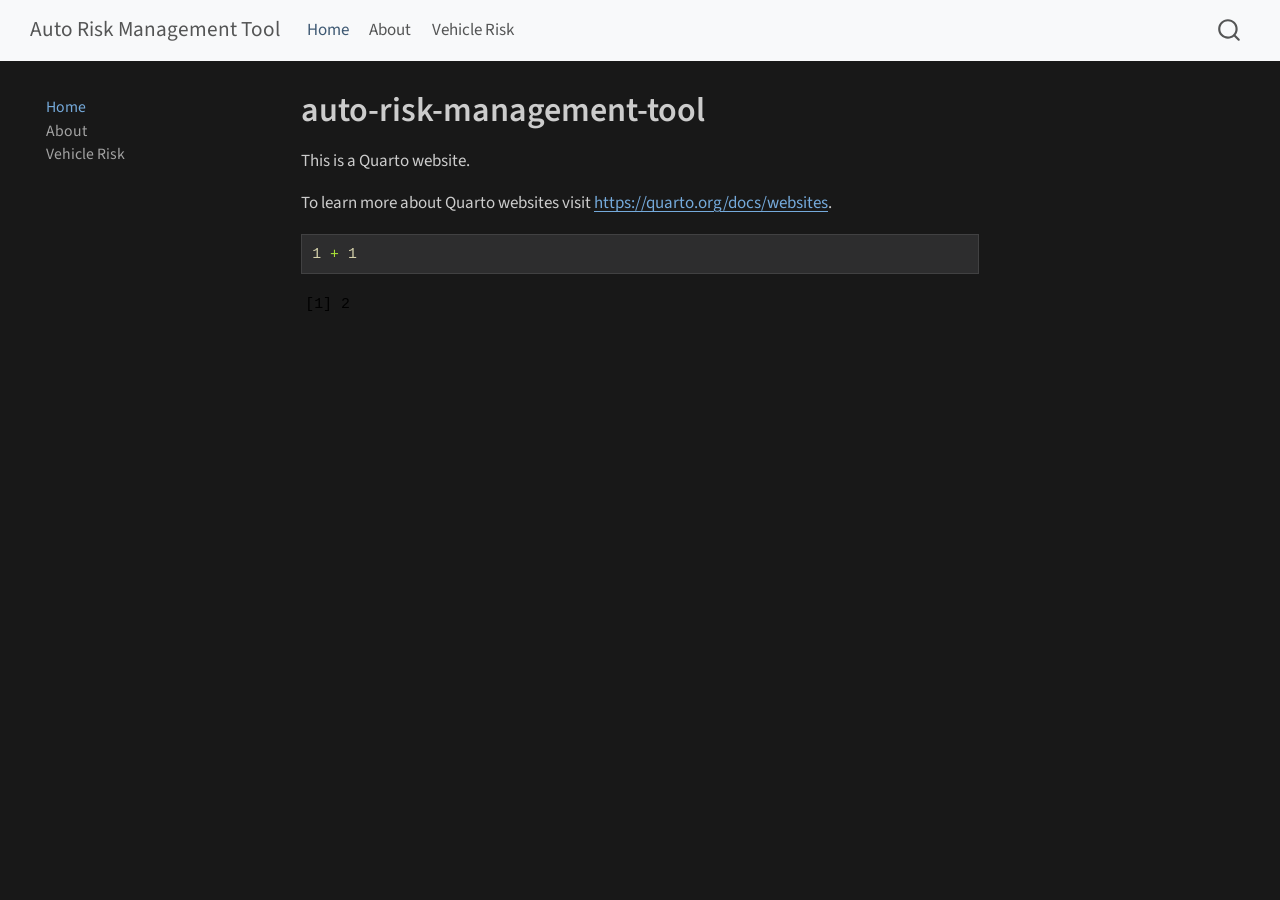
==== index.html @ 2847712d "Built site for gh-pages" ====
<!DOCTYPE html>
<html xmlns="http://www.w3.org/1999/xhtml" lang="en" xml:lang="en"><head>

<meta charset="utf-8">
<meta name="generator" content="quarto-1.8.27">

<meta name="viewport" content="width=device-width, initial-scale=1.0, user-scalable=yes">


<title>auto-risk-management-tool – Auto Risk Management Tool</title>
<style>
code{white-space: pre-wrap;}
span.smallcaps{font-variant: small-caps;}
div.columns{display: flex; gap: min(4vw, 1.5em);}
div.column{flex: auto; overflow-x: auto;}
div.hanging-indent{margin-left: 1.5em; text-indent: -1.5em;}
ul.task-list{list-style: none;}
ul.task-list li input[type="checkbox"] {
  width: 0.8em;
  margin: 0 0.8em 0.2em -1em; /* quarto-specific, see https://github.com/quarto-dev/quarto-cli/issues/4556 */ 
  vertical-align: middle;
}
/* CSS for syntax highlighting */
html { -webkit-text-size-adjust: 100%; }
pre > code.sourceCode { white-space: pre; position: relative; }
pre > code.sourceCode > span { display: inline-block; line-height: 1.25; }
pre > code.sourceCode > span:empty { height: 1.2em; }
.sourceCode { overflow: visible; }
code.sourceCode > span { color: inherit; text-decoration: inherit; }
div.sourceCode { margin: 1em 0; }
pre.sourceCode { margin: 0; }
@media screen {
div.sourceCode { overflow: auto; }
}
@media print {
pre > code.sourceCode { white-space: pre-wrap; }
pre > code.sourceCode > span { text-indent: -5em; padding-left: 5em; }
}
pre.numberSource code
  { counter-reset: source-line 0; }
pre.numberSource code > span
  { position: relative; left: -4em; counter-increment: source-line; }
pre.numberSource code > span > a:first-child::before
  { content: counter(source-line);
    position: relative; left: -1em; text-align: right; vertical-align: baseline;
    border: none; display: inline-block;
    -webkit-touch-callout: none; -webkit-user-select: none;
    -khtml-user-select: none; -moz-user-select: none;
    -ms-user-select: none; user-select: none;
    padding: 0 4px; width: 4em;
  }
pre.numberSource { margin-left: 3em;  padding-left: 4px; }
div.sourceCode
  {   }
@media screen {
pre > code.sourceCode > span > a:first-child::before { text-decoration: underline; }
}
</style>


<script src="site_libs/quarto-nav/quarto-nav.js"></script>
<script src="site_libs/quarto-nav/headroom.min.js"></script>
<script src="site_libs/clipboard/clipboard.min.js"></script>
<script src="site_libs/quarto-search/autocomplete.umd.js"></script>
<script src="site_libs/quarto-search/fuse.min.js"></script>
<script src="site_libs/quarto-search/quarto-search.js"></script>
<meta name="quarto:offset" content="./">
<script src="site_libs/quarto-html/quarto.js" type="module"></script>
<script src="site_libs/quarto-html/tabsets/tabsets.js" type="module"></script>
<script src="site_libs/quarto-html/axe/axe-check.js" type="module"></script>
<script src="site_libs/quarto-html/popper.min.js"></script>
<script src="site_libs/quarto-html/tippy.umd.min.js"></script>
<script src="site_libs/quarto-html/anchor.min.js"></script>
<link href="site_libs/quarto-html/tippy.css" rel="stylesheet">
<link href="site_libs/quarto-html/quarto-syntax-highlighting-dark-4d9afe2b8d18ee9fa5d0d57b5ed4214d.css" rel="stylesheet" id="quarto-text-highlighting-styles">
<script src="site_libs/bootstrap/bootstrap.min.js"></script>
<link href="site_libs/bootstrap/bootstrap-icons.css" rel="stylesheet">
<link href="site_libs/bootstrap/bootstrap-e0e525fa30694864932224ddb7208906.min.css" rel="stylesheet" append-hash="true" id="quarto-bootstrap" data-mode="dark">
<script id="quarto-search-options" type="application/json">{
  "location": "navbar",
  "copy-button": false,
  "collapse-after": 3,
  "panel-placement": "end",
  "type": "overlay",
  "limit": 50,
  "keyboard-shortcut": [
    "f",
    "/",
    "s"
  ],
  "show-item-context": false,
  "language": {
    "search-no-results-text": "No results",
    "search-matching-documents-text": "matching documents",
    "search-copy-link-title": "Copy link to search",
    "search-hide-matches-text": "Hide additional matches",
    "search-more-match-text": "more match in this document",
    "search-more-matches-text": "more matches in this document",
    "search-clear-button-title": "Clear",
    "search-text-placeholder": "",
    "search-detached-cancel-button-title": "Cancel",
    "search-submit-button-title": "Submit",
    "search-label": "Search"
  }
}</script>


</head>

<body class="nav-sidebar floating nav-fixed quarto-light">

<div id="quarto-search-results"></div>
  <header id="quarto-header" class="headroom fixed-top">
    <nav class="navbar navbar-expand-lg " data-bs-theme="dark">
      <div class="navbar-container container-fluid">
      <div class="navbar-brand-container mx-auto">
    <a class="navbar-brand" href="./index.html">
    <span class="navbar-title">Auto Risk Management Tool</span>
    </a>
  </div>
            <div id="quarto-search" class="" title="Search"></div>
          <button class="navbar-toggler" type="button" data-bs-toggle="collapse" data-bs-target="#navbarCollapse" aria-controls="navbarCollapse" role="menu" aria-expanded="false" aria-label="Toggle navigation" onclick="if (window.quartoToggleHeadroom) { window.quartoToggleHeadroom(); }">
  <span class="navbar-toggler-icon"></span>
</button>
          <div class="collapse navbar-collapse" id="navbarCollapse">
            <ul class="navbar-nav navbar-nav-scroll me-auto">
  <li class="nav-item">
    <a class="nav-link active" href="./index.html" aria-current="page"> 
<span class="menu-text">Home</span></a>
  </li>  
  <li class="nav-item">
    <a class="nav-link" href="./about.html"> 
<span class="menu-text">About</span></a>
  </li>  
  <li class="nav-item">
    <a class="nav-link" href="./vehicle-risk.html"> 
<span class="menu-text">Vehicle Risk</span></a>
  </li>  
</ul>
          </div> <!-- /navcollapse -->
            <div class="quarto-navbar-tools">
</div>
      </div> <!-- /container-fluid -->
    </nav>
  <nav class="quarto-secondary-nav">
    <div class="container-fluid d-flex">
      <button type="button" class="quarto-btn-toggle btn" data-bs-toggle="collapse" role="button" data-bs-target=".quarto-sidebar-collapse-item" aria-controls="quarto-sidebar" aria-expanded="false" aria-label="Toggle sidebar navigation" onclick="if (window.quartoToggleHeadroom) { window.quartoToggleHeadroom(); }">
        <i class="bi bi-layout-text-sidebar-reverse"></i>
      </button>
        <nav class="quarto-page-breadcrumbs" aria-label="breadcrumb"><ol class="breadcrumb"><li class="breadcrumb-item"><a href="./index.html">Home</a></li></ol></nav>
        <a class="flex-grow-1" role="navigation" data-bs-toggle="collapse" data-bs-target=".quarto-sidebar-collapse-item" aria-controls="quarto-sidebar" aria-expanded="false" aria-label="Toggle sidebar navigation" onclick="if (window.quartoToggleHeadroom) { window.quartoToggleHeadroom(); }">      
        </a>
    </div>
  </nav>
</header>
<!-- content -->
<div id="quarto-content" class="quarto-container page-columns page-rows-contents page-layout-article page-navbar">
<!-- sidebar -->
  <nav id="quarto-sidebar" class="sidebar collapse collapse-horizontal quarto-sidebar-collapse-item sidebar-navigation floating overflow-auto">
    <div class="sidebar-menu-container"> 
    <ul class="list-unstyled mt-1">
        <li class="sidebar-item">
  <div class="sidebar-item-container"> 
  <a href="./index.html" class="sidebar-item-text sidebar-link active">
 <span class="menu-text">Home</span></a>
  </div>
</li>
        <li class="sidebar-item">
  <div class="sidebar-item-container"> 
  <a href="./about.html" class="sidebar-item-text sidebar-link">
 <span class="menu-text">About</span></a>
  </div>
</li>
        <li class="sidebar-item">
  <div class="sidebar-item-container"> 
  <a href="./vehicle-risk.html" class="sidebar-item-text sidebar-link">
 <span class="menu-text">Vehicle Risk</span></a>
  </div>
</li>
    </ul>
    </div>
</nav>
<div id="quarto-sidebar-glass" class="quarto-sidebar-collapse-item" data-bs-toggle="collapse" data-bs-target=".quarto-sidebar-collapse-item"></div>
<!-- margin-sidebar -->
    <div id="quarto-margin-sidebar" class="sidebar margin-sidebar zindex-bottom">
        
    </div>
<!-- main -->
<main class="content" id="quarto-document-content">

<header id="title-block-header" class="quarto-title-block default">
<div class="quarto-title">
<h1 class="title">auto-risk-management-tool</h1>
</div>



<div class="quarto-title-meta">

    
  
    
  </div>
  


</header>


<p>This is a Quarto website.</p>
<p>To learn more about Quarto websites visit <a href="https://quarto.org/docs/websites" class="uri">https://quarto.org/docs/websites</a>.</p>
<div class="cell">
<div class="code-copy-outer-scaffold"><div class="sourceCode cell-code" id="cb1"><pre class="sourceCode r code-with-copy"><code class="sourceCode r"><span id="cb1-1"><a href="#cb1-1" aria-hidden="true" tabindex="-1"></a><span class="dv">1</span> <span class="sc">+</span> <span class="dv">1</span></span></code></pre></div><button title="Copy to Clipboard" class="code-copy-button"><i class="bi"></i></button></div>
<div class="cell-output cell-output-stdout">
<pre><code>[1] 2</code></pre>
</div>
</div>



</main> <!-- /main -->
<script id="quarto-html-after-body" type="application/javascript">
  window.document.addEventListener("DOMContentLoaded", function (event) {
    const icon = "";
    const anchorJS = new window.AnchorJS();
    anchorJS.options = {
      placement: 'right',
      icon: icon
    };
    anchorJS.add('.anchored');
    const isCodeAnnotation = (el) => {
      for (const clz of el.classList) {
        if (clz.startsWith('code-annotation-')) {                     
          return true;
        }
      }
      return false;
    }
    const onCopySuccess = function(e) {
      // button target
      const button = e.trigger;
      // don't keep focus
      button.blur();
      // flash "checked"
      button.classList.add('code-copy-button-checked');
      var currentTitle = button.getAttribute("title");
      button.setAttribute("title", "Copied!");
      let tooltip;
      if (window.bootstrap) {
        button.setAttribute("data-bs-toggle", "tooltip");
        button.setAttribute("data-bs-placement", "left");
        button.setAttribute("data-bs-title", "Copied!");
        tooltip = new bootstrap.Tooltip(button, 
          { trigger: "manual", 
            customClass: "code-copy-button-tooltip",
            offset: [0, -8]});
        tooltip.show();    
      }
      setTimeout(function() {
        if (tooltip) {
          tooltip.hide();
          button.removeAttribute("data-bs-title");
          button.removeAttribute("data-bs-toggle");
          button.removeAttribute("data-bs-placement");
        }
        button.setAttribute("title", currentTitle);
        button.classList.remove('code-copy-button-checked');
      }, 1000);
      // clear code selection
      e.clearSelection();
    }
    const getTextToCopy = function(trigger) {
      const outerScaffold = trigger.parentElement.cloneNode(true);
      const codeEl = outerScaffold.querySelector('code');
      for (const childEl of codeEl.children) {
        if (isCodeAnnotation(childEl)) {
          childEl.remove();
        }
      }
      return codeEl.innerText;
    }
    const clipboard = new window.ClipboardJS('.code-copy-button:not([data-in-quarto-modal])', {
      text: getTextToCopy
    });
    clipboard.on('success', onCopySuccess);
    if (window.document.getElementById('quarto-embedded-source-code-modal')) {
      const clipboardModal = new window.ClipboardJS('.code-copy-button[data-in-quarto-modal]', {
        text: getTextToCopy,
        container: window.document.getElementById('quarto-embedded-source-code-modal')
      });
      clipboardModal.on('success', onCopySuccess);
    }
      var localhostRegex = new RegExp(/^(?:http|https):\/\/localhost\:?[0-9]*\//);
      var mailtoRegex = new RegExp(/^mailto:/);
        var filterRegex = new RegExp("https:\/\/haleymcdowell\.github\.io\/auto-risk-management-tool\/");
      var isInternal = (href) => {
          return filterRegex.test(href) || localhostRegex.test(href) || mailtoRegex.test(href);
      }
      // Inspect non-navigation links and adorn them if external
     var links = window.document.querySelectorAll('a[href]:not(.nav-link):not(.navbar-brand):not(.toc-action):not(.sidebar-link):not(.sidebar-item-toggle):not(.pagination-link):not(.no-external):not([aria-hidden]):not(.dropdown-item):not(.quarto-navigation-tool):not(.about-link)');
      for (var i=0; i<links.length; i++) {
        const link = links[i];
        if (!isInternal(link.href)) {
          // undo the damage that might have been done by quarto-nav.js in the case of
          // links that we want to consider external
          if (link.dataset.originalHref !== undefined) {
            link.href = link.dataset.originalHref;
          }
        }
      }
    function tippyHover(el, contentFn, onTriggerFn, onUntriggerFn) {
      const config = {
        allowHTML: true,
        maxWidth: 500,
        delay: 100,
        arrow: false,
        appendTo: function(el) {
            return el.parentElement;
        },
        interactive: true,
        interactiveBorder: 10,
        theme: 'quarto',
        placement: 'bottom-start',
      };
      if (contentFn) {
        config.content = contentFn;
      }
      if (onTriggerFn) {
        config.onTrigger = onTriggerFn;
      }
      if (onUntriggerFn) {
        config.onUntrigger = onUntriggerFn;
      }
      window.tippy(el, config); 
    }
    const noterefs = window.document.querySelectorAll('a[role="doc-noteref"]');
    for (var i=0; i<noterefs.length; i++) {
      const ref = noterefs[i];
      tippyHover(ref, function() {
        // use id or data attribute instead here
        let href = ref.getAttribute('data-footnote-href') || ref.getAttribute('href');
        try { href = new URL(href).hash; } catch {}
        const id = href.replace(/^#\/?/, "");
        const note = window.document.getElementById(id);
        if (note) {
          return note.innerHTML;
        } else {
          return "";
        }
      });
    }
    const xrefs = window.document.querySelectorAll('a.quarto-xref');
    const processXRef = (id, note) => {
      // Strip column container classes
      const stripColumnClz = (el) => {
        el.classList.remove("page-full", "page-columns");
        if (el.children) {
          for (const child of el.children) {
            stripColumnClz(child);
          }
        }
      }
      stripColumnClz(note)
      if (id === null || id.startsWith('sec-')) {
        // Special case sections, only their first couple elements
        const container = document.createElement("div");
        if (note.children && note.children.length > 2) {
          container.appendChild(note.children[0].cloneNode(true));
          for (let i = 1; i < note.children.length; i++) {
            const child = note.children[i];
            if (child.tagName === "P" && child.innerText === "") {
              continue;
            } else {
              container.appendChild(child.cloneNode(true));
              break;
            }
          }
          if (window.Quarto?.typesetMath) {
            window.Quarto.typesetMath(container);
          }
          return container.innerHTML
        } else {
          if (window.Quarto?.typesetMath) {
            window.Quarto.typesetMath(note);
          }
          return note.innerHTML;
        }
      } else {
        // Remove any anchor links if they are present
        const anchorLink = note.querySelector('a.anchorjs-link');
        if (anchorLink) {
          anchorLink.remove();
        }
        if (window.Quarto?.typesetMath) {
          window.Quarto.typesetMath(note);
        }
        if (note.classList.contains("callout")) {
          return note.outerHTML;
        } else {
          return note.innerHTML;
        }
      }
    }
    for (var i=0; i<xrefs.length; i++) {
      const xref = xrefs[i];
      tippyHover(xref, undefined, function(instance) {
        instance.disable();
        let url = xref.getAttribute('href');
        let hash = undefined; 
        if (url.startsWith('#')) {
          hash = url;
        } else {
          try { hash = new URL(url).hash; } catch {}
        }
        if (hash) {
          const id = hash.replace(/^#\/?/, "");
          const note = window.document.getElementById(id);
          if (note !== null) {
            try {
              const html = processXRef(id, note.cloneNode(true));
              instance.setContent(html);
            } finally {
              instance.enable();
              instance.show();
            }
          } else {
            // See if we can fetch this
            fetch(url.split('#')[0])
            .then(res => res.text())
            .then(html => {
              const parser = new DOMParser();
              const htmlDoc = parser.parseFromString(html, "text/html");
              const note = htmlDoc.getElementById(id);
              if (note !== null) {
                const html = processXRef(id, note);
                instance.setContent(html);
              } 
            }).finally(() => {
              instance.enable();
              instance.show();
            });
          }
        } else {
          // See if we can fetch a full url (with no hash to target)
          // This is a special case and we should probably do some content thinning / targeting
          fetch(url)
          .then(res => res.text())
          .then(html => {
            const parser = new DOMParser();
            const htmlDoc = parser.parseFromString(html, "text/html");
            const note = htmlDoc.querySelector('main.content');
            if (note !== null) {
              // This should only happen for chapter cross references
              // (since there is no id in the URL)
              // remove the first header
              if (note.children.length > 0 && note.children[0].tagName === "HEADER") {
                note.children[0].remove();
              }
              const html = processXRef(null, note);
              instance.setContent(html);
            } 
          }).finally(() => {
            instance.enable();
            instance.show();
          });
        }
      }, function(instance) {
      });
    }
        let selectedAnnoteEl;
        const selectorForAnnotation = ( cell, annotation) => {
          let cellAttr = 'data-code-cell="' + cell + '"';
          let lineAttr = 'data-code-annotation="' +  annotation + '"';
          const selector = 'span[' + cellAttr + '][' + lineAttr + ']';
          return selector;
        }
        const selectCodeLines = (annoteEl) => {
          const doc = window.document;
          const targetCell = annoteEl.getAttribute("data-target-cell");
          const targetAnnotation = annoteEl.getAttribute("data-target-annotation");
          const annoteSpan = window.document.querySelector(selectorForAnnotation(targetCell, targetAnnotation));
          const lines = annoteSpan.getAttribute("data-code-lines").split(",");
          const lineIds = lines.map((line) => {
            return targetCell + "-" + line;
          })
          let top = null;
          let height = null;
          let parent = null;
          if (lineIds.length > 0) {
              //compute the position of the single el (top and bottom and make a div)
              const el = window.document.getElementById(lineIds[0]);
              top = el.offsetTop;
              height = el.offsetHeight;
              parent = el.parentElement.parentElement;
            if (lineIds.length > 1) {
              const lastEl = window.document.getElementById(lineIds[lineIds.length - 1]);
              const bottom = lastEl.offsetTop + lastEl.offsetHeight;
              height = bottom - top;
            }
            if (top !== null && height !== null && parent !== null) {
              // cook up a div (if necessary) and position it 
              let div = window.document.getElementById("code-annotation-line-highlight");
              if (div === null) {
                div = window.document.createElement("div");
                div.setAttribute("id", "code-annotation-line-highlight");
                div.style.position = 'absolute';
                parent.appendChild(div);
              }
              div.style.top = top - 2 + "px";
              div.style.height = height + 4 + "px";
              div.style.left = 0;
              let gutterDiv = window.document.getElementById("code-annotation-line-highlight-gutter");
              if (gutterDiv === null) {
                gutterDiv = window.document.createElement("div");
                gutterDiv.setAttribute("id", "code-annotation-line-highlight-gutter");
                gutterDiv.style.position = 'absolute';
                const codeCell = window.document.getElementById(targetCell);
                const gutter = codeCell.querySelector('.code-annotation-gutter');
                gutter.appendChild(gutterDiv);
              }
              gutterDiv.style.top = top - 2 + "px";
              gutterDiv.style.height = height + 4 + "px";
            }
            selectedAnnoteEl = annoteEl;
          }
        };
        const unselectCodeLines = () => {
          const elementsIds = ["code-annotation-line-highlight", "code-annotation-line-highlight-gutter"];
          elementsIds.forEach((elId) => {
            const div = window.document.getElementById(elId);
            if (div) {
              div.remove();
            }
          });
          selectedAnnoteEl = undefined;
        };
          // Handle positioning of the toggle
      window.addEventListener(
        "resize",
        throttle(() => {
          elRect = undefined;
          if (selectedAnnoteEl) {
            selectCodeLines(selectedAnnoteEl);
          }
        }, 10)
      );
      function throttle(fn, ms) {
      let throttle = false;
      let timer;
        return (...args) => {
          if(!throttle) { // first call gets through
              fn.apply(this, args);
              throttle = true;
          } else { // all the others get throttled
              if(timer) clearTimeout(timer); // cancel #2
              timer = setTimeout(() => {
                fn.apply(this, args);
                timer = throttle = false;
              }, ms);
          }
        };
      }
        // Attach click handler to the DT
        const annoteDls = window.document.querySelectorAll('dt[data-target-cell]');
        for (const annoteDlNode of annoteDls) {
          annoteDlNode.addEventListener('click', (event) => {
            const clickedEl = event.target;
            if (clickedEl !== selectedAnnoteEl) {
              unselectCodeLines();
              const activeEl = window.document.querySelector('dt[data-target-cell].code-annotation-active');
              if (activeEl) {
                activeEl.classList.remove('code-annotation-active');
              }
              selectCodeLines(clickedEl);
              clickedEl.classList.add('code-annotation-active');
            } else {
              // Unselect the line
              unselectCodeLines();
              clickedEl.classList.remove('code-annotation-active');
            }
          });
        }
    const findCites = (el) => {
      const parentEl = el.parentElement;
      if (parentEl) {
        const cites = parentEl.dataset.cites;
        if (cites) {
          return {
            el,
            cites: cites.split(' ')
          };
        } else {
          return findCites(el.parentElement)
        }
      } else {
        return undefined;
      }
    };
    var bibliorefs = window.document.querySelectorAll('a[role="doc-biblioref"]');
    for (var i=0; i<bibliorefs.length; i++) {
      const ref = bibliorefs[i];
      const citeInfo = findCites(ref);
      if (citeInfo) {
        tippyHover(citeInfo.el, function() {
          var popup = window.document.createElement('div');
          citeInfo.cites.forEach(function(cite) {
            var citeDiv = window.document.createElement('div');
            citeDiv.classList.add('hanging-indent');
            citeDiv.classList.add('csl-entry');
            var biblioDiv = window.document.getElementById('ref-' + cite);
            if (biblioDiv) {
              citeDiv.innerHTML = biblioDiv.innerHTML;
            }
            popup.appendChild(citeDiv);
          });
          return popup.innerHTML;
        });
      }
    }
  });
  </script>
</div> <!-- /content -->




</body></html>
---- site_libs/quarto-html/tippy.css ----
.tippy-box[data-animation=fade][data-state=hidden]{opacity:0}[data-tippy-root]{max-width:calc(100vw - 10px)}.tippy-box{position:relative;background-color:#333;color:#fff;border-radius:4px;font-size:14px;line-height:1.4;white-space:normal;outline:0;transition-property:transform,visibility,opacity}.tippy-box[data-placement^=top]>.tippy-arrow{bottom:0}.tippy-box[data-placement^=top]>.tippy-arrow:before{bottom:-7px;left:0;border-width:8px 8px 0;border-top-color:initial;transform-origin:center top}.tippy-box[data-placement^=bottom]>.tippy-arrow{top:0}.tippy-box[data-placement^=bottom]>.tippy-arrow:before{top:-7px;left:0;border-width:0 8px 8px;border-bottom-color:initial;transform-origin:center bottom}.tippy-box[data-placement^=left]>.tippy-arrow{right:0}.tippy-box[data-placement^=left]>.tippy-arrow:before{border-width:8px 0 8px 8px;border-left-color:initial;right:-7px;transform-origin:center left}.tippy-box[data-placement^=right]>.tippy-arrow{left:0}.tippy-box[data-placement^=right]>.tippy-arrow:before{left:-7px;border-width:8px 8px 8px 0;border-right-color:initial;transform-origin:center right}.tippy-box[data-inertia][data-state=visible]{transition-timing-function:cubic-bezier(.54,1.5,.38,1.11)}.tippy-arrow{width:16px;height:16px;color:#333}.tippy-arrow:before{content:"";position:absolute;border-color:transparent;border-style:solid}.tippy-content{position:relative;padding:5px 9px;z-index:1}
---- site_libs/quarto-html/quarto-syntax-highlighting-dark-4d9afe2b8d18ee9fa5d0d57b5ed4214d.css ----
/* quarto syntax highlight colors */
:root {
  --quarto-hl-al-color: #f07178;
  --quarto-hl-an-color: #d4d0ab;
  --quarto-hl-at-color: #00e0e0;
  --quarto-hl-bn-color: #d4d0ab;
  --quarto-hl-bu-color: #abe338;
  --quarto-hl-ch-color: #abe338;
  --quarto-hl-co-color: #f8f8f2;
  --quarto-hl-cv-color: #ffd700;
  --quarto-hl-cn-color: #ffd700;
  --quarto-hl-cf-color: #ffa07a;
  --quarto-hl-dt-color: #ffa07a;
  --quarto-hl-dv-color: #d4d0ab;
  --quarto-hl-do-color: #f8f8f2;
  --quarto-hl-er-color: #f07178;
  --quarto-hl-ex-color: #00e0e0;
  --quarto-hl-fl-color: #d4d0ab;
  --quarto-hl-fu-color: #ffa07a;
  --quarto-hl-im-color: #abe338;
  --quarto-hl-in-color: #d4d0ab;
  --quarto-hl-kw-color: #ffa07a;
  --quarto-hl-op-color: #ffa07a;
  --quarto-hl-ot-color: #00e0e0;
  --quarto-hl-pp-color: #dcc6e0;
  --quarto-hl-re-color: #00e0e0;
  --quarto-hl-sc-color: #abe338;
  --quarto-hl-ss-color: #abe338;
  --quarto-hl-st-color: #abe338;
  --quarto-hl-va-color: #00e0e0;
  --quarto-hl-vs-color: #abe338;
  --quarto-hl-wa-color: #dcc6e0;
}

/* other quarto variables */
:root {
  --quarto-font-monospace: SFMono-Regular, Menlo, Monaco, Consolas, "Liberation Mono", "Courier New", monospace;
}

/* syntax highlight based on Pandoc's rules */
pre > code.sourceCode > span {
  color: #f8f8f2;
}

code.sourceCode > span {
  color: #f8f8f2;
}

div.sourceCode,
div.sourceCode pre.sourceCode {
  color: #f8f8f2;
}

/* Normal */
code span {
  color: #f8f8f2;
}

/* Alert */
code span.al {
  color: #f07178;
}

/* Annotation */
code span.an {
  color: #d4d0ab;
}

/* Attribute */
code span.at {
  color: #00e0e0;
}

/* BaseN */
code span.bn {
  color: #d4d0ab;
}

/* BuiltIn */
code span.bu {
  color: #abe338;
}

/* ControlFlow */
code span.cf {
  font-weight: bold;
  color: #ffa07a;
}

/* Char */
code span.ch {
  color: #abe338;
}

/* Constant */
code span.cn {
  color: #ffd700;
}

/* Comment */
code span.co {
  font-style: italic;
  color: #f8f8f2;
}

/* CommentVar */
code span.cv {
  color: #ffd700;
}

/* Documentation */
code span.do {
  color: #f8f8f2;
}

/* DataType */
code span.dt {
  color: #ffa07a;
}

/* DecVal */
code span.dv {
  color: #d4d0ab;
}

/* Error */
code span.er {
  color: #f07178;
  text-decoration: underline;
}

/* Extension */
code span.ex {
  font-weight: bold;
  color: #00e0e0;
}

/* Float */
code span.fl {
  color: #d4d0ab;
}

/* Function */
code span.fu {
  color: #ffa07a;
}

/* Import */
code span.im {
  color: #abe338;
}

/* Information */
code span.in {
  color: #d4d0ab;
}

/* Keyword */
code span.kw {
  font-weight: bold;
  color: #ffa07a;
}

/* Operator */
code span.op {
  color: #ffa07a;
}

/* Other */
code span.ot {
  color: #00e0e0;
}

/* Preprocessor */
code span.pp {
  color: #dcc6e0;
}

/* RegionMarker */
code span.re {
  background-color: #f8f8f2;
  color: #00e0e0;
}

/* SpecialChar */
code span.sc {
  color: #abe338;
}

/* SpecialString */
code span.ss {
  color: #abe338;
}

/* String */
code span.st {
  color: #abe338;
}

/* Variable */
code span.va {
  color: #00e0e0;
}

/* VerbatimString */
code span.vs {
  color: #abe338;
}

/* Warning */
code span.wa {
  color: #dcc6e0;
}

.prevent-inlining {
  content: "</";
}

/*# sourceMappingURL=86edf53ecdff796acf02dbceed379426.css.map */
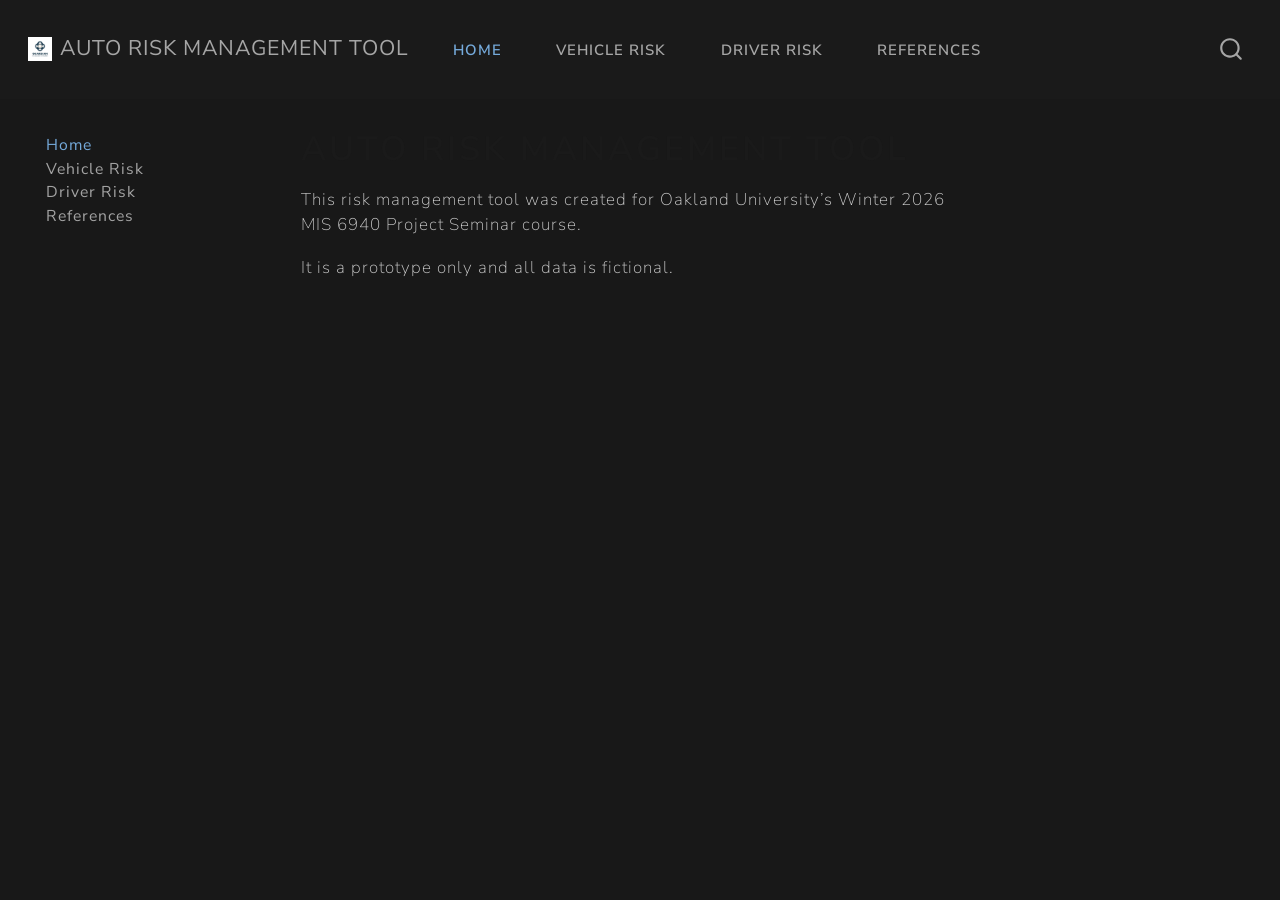
==== commit c9fda8f5: "Built site for gh-pages" ====
--- a/index.html
+++ b/index.html
@@ -7,7 +7,7 @@
 <meta name="viewport" content="width=device-width, initial-scale=1.0, user-scalable=yes">
 
 
-<title>auto-risk-management-tool – Auto Risk Management Tool</title>
+<title>Auto Risk Management Tool</title>
 <style>
 code{white-space: pre-wrap;}
 span.smallcaps{font-variant: small-caps;}
@@ -19,41 +19,6 @@
   width: 0.8em;
   margin: 0 0.8em 0.2em -1em; /* quarto-specific, see https://github.com/quarto-dev/quarto-cli/issues/4556 */ 
   vertical-align: middle;
-}
-/* CSS for syntax highlighting */
-html { -webkit-text-size-adjust: 100%; }
-pre > code.sourceCode { white-space: pre; position: relative; }
-pre > code.sourceCode > span { display: inline-block; line-height: 1.25; }
-pre > code.sourceCode > span:empty { height: 1.2em; }
-.sourceCode { overflow: visible; }
-code.sourceCode > span { color: inherit; text-decoration: inherit; }
-div.sourceCode { margin: 1em 0; }
-pre.sourceCode { margin: 0; }
-@media screen {
-div.sourceCode { overflow: auto; }
-}
-@media print {
-pre > code.sourceCode { white-space: pre-wrap; }
-pre > code.sourceCode > span { text-indent: -5em; padding-left: 5em; }
-}
-pre.numberSource code
-  { counter-reset: source-line 0; }
-pre.numberSource code > span
-  { position: relative; left: -4em; counter-increment: source-line; }
-pre.numberSource code > span > a:first-child::before
-  { content: counter(source-line);
-    position: relative; left: -1em; text-align: right; vertical-align: baseline;
-    border: none; display: inline-block;
-    -webkit-touch-callout: none; -webkit-user-select: none;
-    -khtml-user-select: none; -moz-user-select: none;
-    -ms-user-select: none; user-select: none;
-    padding: 0 4px; width: 4em;
-  }
-pre.numberSource { margin-left: 3em;  padding-left: 4px; }
-div.sourceCode
-  {   }
-@media screen {
-pre > code.sourceCode > span > a:first-child::before { text-decoration: underline; }
 }
 </style>
 
@@ -75,7 +40,7 @@
 <link href="site_libs/quarto-html/quarto-syntax-highlighting-dark-4d9afe2b8d18ee9fa5d0d57b5ed4214d.css" rel="stylesheet" id="quarto-text-highlighting-styles">
 <script src="site_libs/bootstrap/bootstrap.min.js"></script>
 <link href="site_libs/bootstrap/bootstrap-icons.css" rel="stylesheet">
-<link href="site_libs/bootstrap/bootstrap-e0e525fa30694864932224ddb7208906.min.css" rel="stylesheet" append-hash="true" id="quarto-bootstrap" data-mode="dark">
+<link href="site_libs/bootstrap/bootstrap-0b992b6528e9dcb9e3ca5abff7d7dcd2.min.css" rel="stylesheet" append-hash="true" id="quarto-bootstrap" data-mode="dark">
 <script id="quarto-search-options" type="application/json">{
   "location": "navbar",
   "copy-button": false,
@@ -114,6 +79,10 @@
     <nav class="navbar navbar-expand-lg " data-bs-theme="dark">
       <div class="navbar-container container-fluid">
       <div class="navbar-brand-container mx-auto">
+    <a href="./index.html" class="navbar-brand navbar-brand-logo">
+    <img src="./images/logo.png" alt="" class="navbar-logo light-content">
+    <img src="./images/logo.png" alt="" class="navbar-logo dark-content">
+    </a>
     <a class="navbar-brand" href="./index.html">
     <span class="navbar-title">Auto Risk Management Tool</span>
     </a>
@@ -129,12 +98,16 @@
 <span class="menu-text">Home</span></a>
   </li>  
   <li class="nav-item">
-    <a class="nav-link" href="./about.html"> 
-<span class="menu-text">About</span></a>
+    <a class="nav-link" href="./vehicle-risk.html"> 
+<span class="menu-text">Vehicle Risk</span></a>
   </li>  
   <li class="nav-item">
-    <a class="nav-link" href="./vehicle-risk.html"> 
-<span class="menu-text">Vehicle Risk</span></a>
+    <a class="nav-link" href="./driver-risk.html"> 
+<span class="menu-text">Driver Risk</span></a>
+  </li>  
+  <li class="nav-item">
+    <a class="nav-link" href="./references.html"> 
+<span class="menu-text">References</span></a>
   </li>  
 </ul>
           </div> <!-- /navcollapse -->
@@ -167,14 +140,20 @@
 </li>
         <li class="sidebar-item">
   <div class="sidebar-item-container"> 
-  <a href="./about.html" class="sidebar-item-text sidebar-link">
- <span class="menu-text">About</span></a>
+  <a href="./vehicle-risk.html" class="sidebar-item-text sidebar-link">
+ <span class="menu-text">Vehicle Risk</span></a>
   </div>
 </li>
         <li class="sidebar-item">
   <div class="sidebar-item-container"> 
-  <a href="./vehicle-risk.html" class="sidebar-item-text sidebar-link">
- <span class="menu-text">Vehicle Risk</span></a>
+  <a href="./driver-risk.html" class="sidebar-item-text sidebar-link">
+ <span class="menu-text">Driver Risk</span></a>
+  </div>
+</li>
+        <li class="sidebar-item">
+  <div class="sidebar-item-container"> 
+  <a href="./references.html" class="sidebar-item-text sidebar-link">
+ <span class="menu-text">References</span></a>
   </div>
 </li>
     </ul>
@@ -190,7 +169,7 @@
 
 <header id="title-block-header" class="quarto-title-block default">
 <div class="quarto-title">
-<h1 class="title">auto-risk-management-tool</h1>
+<h1 class="title">Auto Risk Management Tool</h1>
 </div>
 
 
@@ -207,14 +186,8 @@
 </header>
 
 
-<p>This is a Quarto website.</p>
-<p>To learn more about Quarto websites visit <a href="https://quarto.org/docs/websites" class="uri">https://quarto.org/docs/websites</a>.</p>
-<div class="cell">
-<div class="code-copy-outer-scaffold"><div class="sourceCode cell-code" id="cb1"><pre class="sourceCode r code-with-copy"><code class="sourceCode r"><span id="cb1-1"><a href="#cb1-1" aria-hidden="true" tabindex="-1"></a><span class="dv">1</span> <span class="sc">+</span> <span class="dv">1</span></span></code></pre></div><button title="Copy to Clipboard" class="code-copy-button"><i class="bi"></i></button></div>
-<div class="cell-output cell-output-stdout">
-<pre><code>[1] 2</code></pre>
-</div>
-</div>
+<p>This risk management tool was created for Oakland University’s Winter 2026 MIS 6940 Project Seminar course.</p>
+<p>It is a prototype only and all data is fictional.</p>
 
 
 
